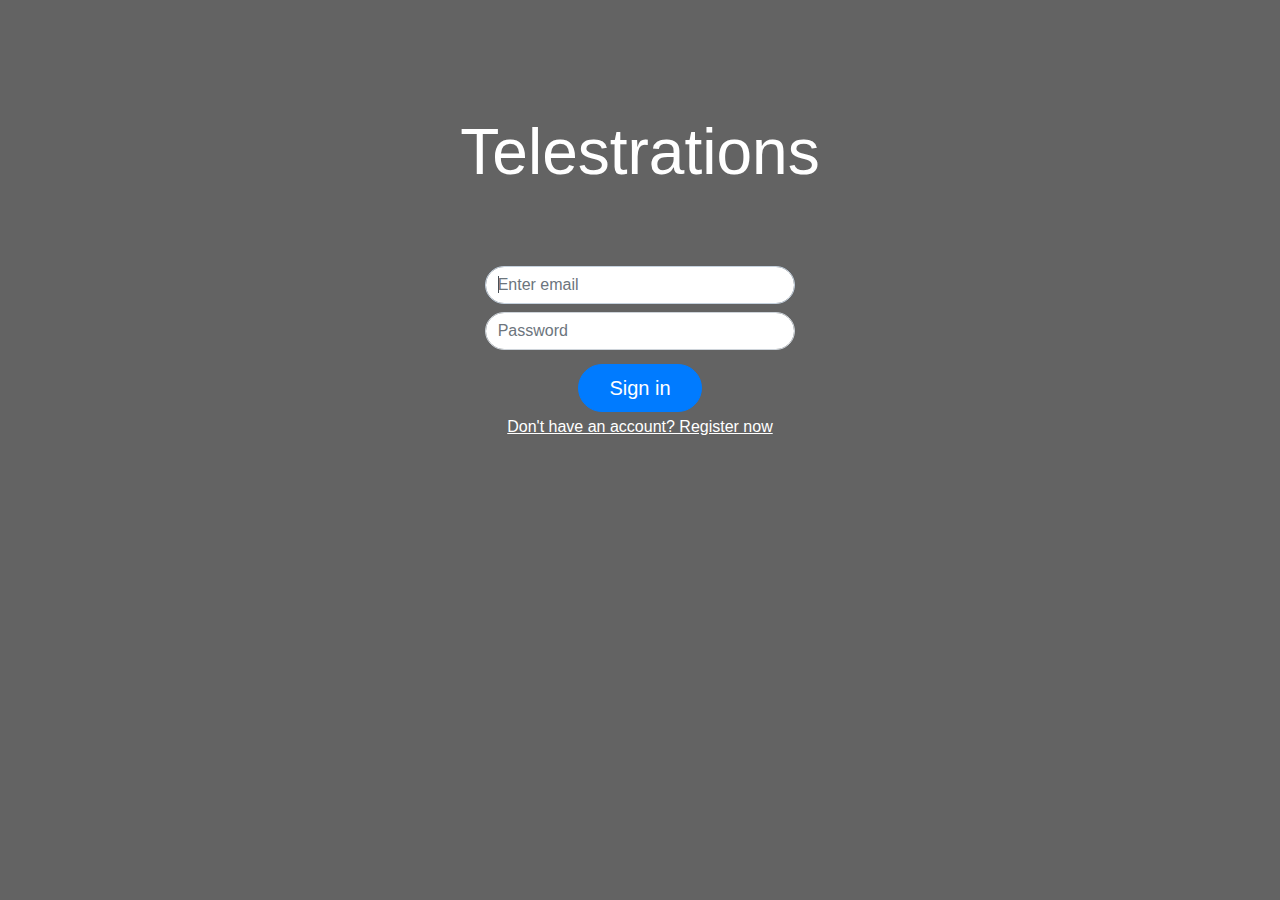
==== index.html @ a6050f08 "Add Vinh's first stuff" ====
<!DOCTYPE html>
<html>
    <head>
        <!--  redirect to personal-page.html in 0 seconds -->
        <meta http-equiv="refresh" content="0; url=login.html" />
    </head>

    <body>
        If you are not redirected to personal-page in 1 second,
        <a href="login.html">click to redirect.
        </body>

</html>
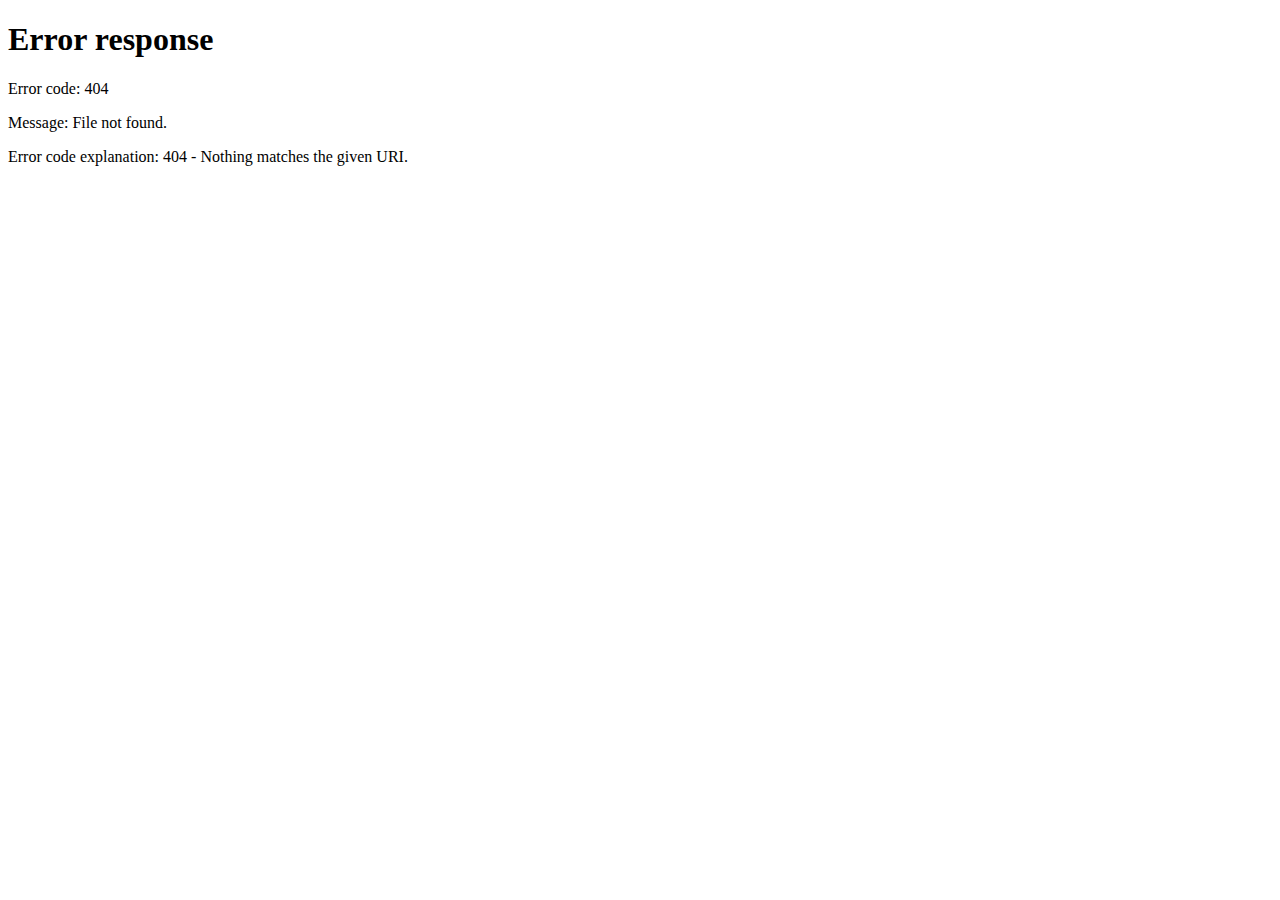
==== commit f452411d: "Tiny updates that I forgot when we switched to PHP" ====
--- a/index.html
+++ b/index.html
@@ -2,12 +2,13 @@
 <html>
     <head>
         <!--  redirect to personal-page.html in 0 seconds -->
-        <meta http-equiv="refresh" content="0; url=login.html" />
+        <meta http-equiv="refresh" content="0; url=login.php" />
+        <link rel="shortcut icon" href="images/favicon.png" type="image/ico" />
     </head>
 
     <body>
         If you are not redirected to personal-page in 1 second,
-        <a href="login.html">click to redirect.
+        <a href="login.php">click to redirect.
         </body>
 
 </html>
